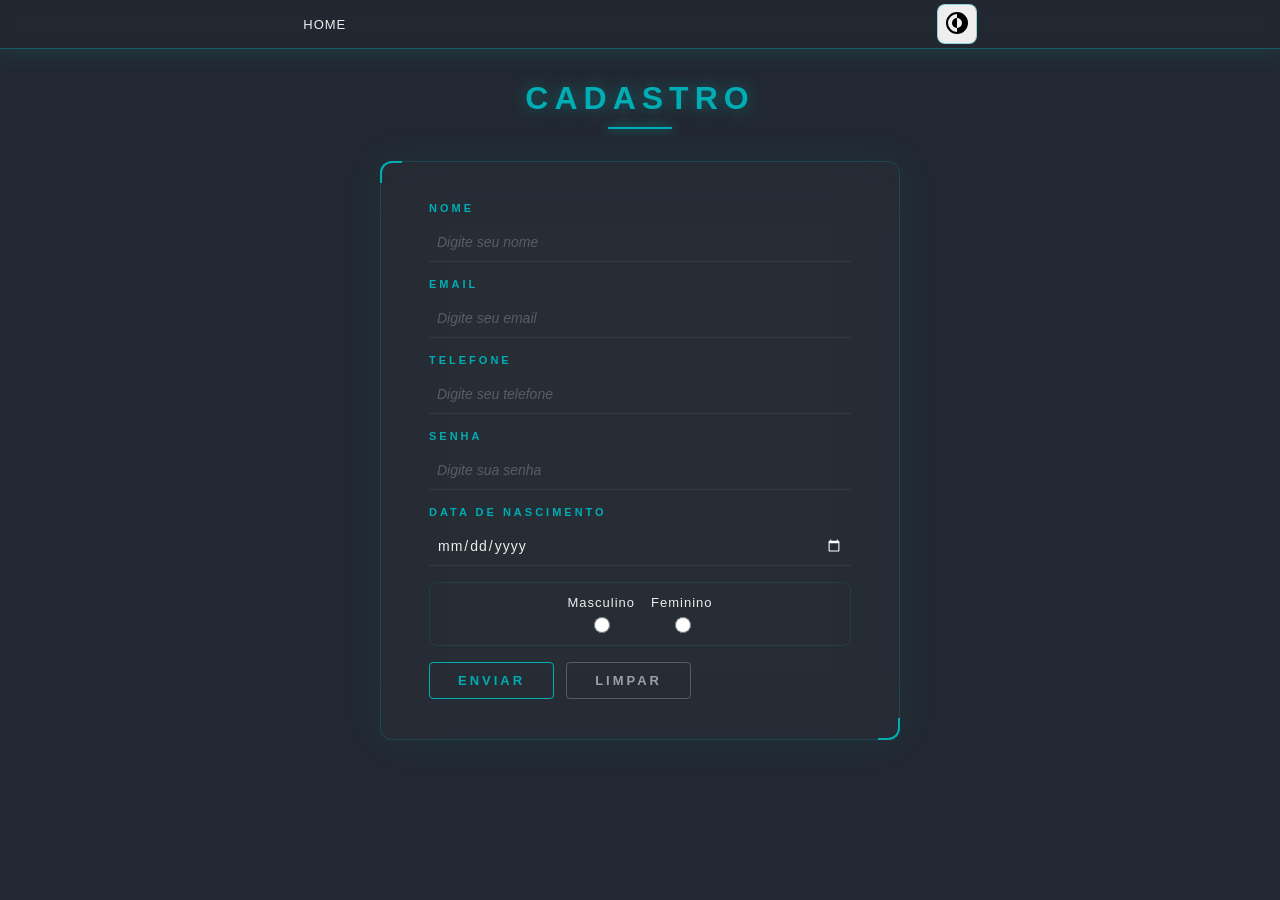
==== contato.html @ e70a3c17 "first commit" ====
<!doctype html>
<html lang="en">
<head>
    <meta charset="UTF-8">
    <meta name="viewport"
          content="width=device-width, user-scalable=no, initial-scale=1.0, maximum-scale=1.0, minimum-scale=1.0">
    <meta http-equiv="X-UA-Compatible" content="ie=edge">
    <link rel="stylesheet" href="style.css">
    <title>Contato</title>
</head>
<body>
<header>
    <nav>
        <a href="index.html">Home</a>
        <button>
            <img src="assets/dark-mode-svgrepo-com.svg" alt="Dark mode">
        </button>
    </nav>
</header>
<main>
    <h1 class="title-cadastro">Cadastro</h1>
    <form action="/registrar" method="post">
        <section>
            <label for="fnome">Nome</label>
            <input type="text" id="fnome" name="nome" placeholder="Digite seu nome">
        </section>
        <section>
            <label for="femail">Email</label>
            <input type="email" id="femail" name="email" placeholder="Digite seu email">
        </section>
        <section>
            <label for="ftelefone">Telefone</label>
            <input type="text" id="ftelefone" name="telefone" placeholder="Digite seu telefone">
        </section>
        <section>
            <label for="fpassword">Senha</label>
            <input type="password" id="fpassword" name="senha" placeholder="Digite sua senha">
        </section>
        <section>
            <label for="fdata">Data de Nascimento</label>
            <input type="date" id="fdata" name="data" placeholder="Digite sua data de nascimento">
        </section>
        <section class="genero">
            <div>
                <label for="fgeneroM">Masculino</label>
                <input type="radio" id="fgeneroM" name="genero" value="M">
            </div>
            <div>
                <label for="fgeneroF">Feminino</label>
                <input type="radio" id="fgeneroF" name="genero" value="F">
            </div>
        </section>
        <section class="action">
            <input id="enviar" type="submit" value="Enviar">
            <input id="limpar" type="reset" value="Limpar">
        </section>
    </form>
</main>
</body>
</html>
---- style.css ----
:root {
    --cor-principal: #EEEEEE;
    --cor-secundaria: #393E46;
    --cor-terciaria: #222831;
    --cor-hover: #00ADB5;
}

body {
    background-color: var(--cor-terciaria);
    color: var(--cor-principal);
    margin: 0;
    text-decoration: none;
    font-family: "Chakra Petch", sans-serif;
    font-style: normal;
}

html {
    scroll-behavior: smooth;
}

header {
    background-color: rgba(34, 40, 49, 0.85);
    backdrop-filter: blur(10px);
    margin: 0;
    padding: 0;
    height: 48px;
    border-bottom: 1px solid rgba(0, 173, 181, 0.4);
    box-shadow: 0 0 24px rgba(0, 173, 181, 0.2);
    position: fixed;
    width: 100%;
    z-index: 1;
    top: 0;

    nav {
        display: flex;
        align-items: center;
        justify-content: space-around;
        height: 100%;
        padding: 0 16px;

        a {
            color: var(--cor-principal);
            text-decoration: none;
            margin-right: 16px;
            letter-spacing: 1px;
            font-size: 13px;
            text-transform: uppercase;
            transition: color 0.2s ease;

            &:hover {
                color: var(--cor-hover);
                text-decoration: none;
            }
        }

        button {
            width: 40px;
            height: 40px;
            border-radius: 8px;
            border: 1px solid rgba(0, 173, 181, 0.4);
            cursor: pointer;
            background: var(--cor-principal);

            img {
                width: 24px;
                height: 24px;
            }
        }
    }
}

main {
    display: flex;
    flex-direction: column;
    align-items: center;
    justify-content: center;

    .container-apresentacao {
        display: flex;
        flex-direction: row;
        align-items: center;
        justify-content: center;
        gap: 64px;
        width: 100%;
        min-height: calc(100vh - 80px);
        padding-top: 48px;
        box-sizing: border-box;

        h1 {
            color: var(--cor-hover);
            margin: 0;
            font-size: 2.4rem;
            letter-spacing: 3px;
            text-transform: uppercase;
            text-shadow: 0 0 20px rgba(0, 173, 181, 0.45);
        }

        h2 {
            color: var(--cor-principal);
            letter-spacing: 1px;
            margin: 8px 0 20px;
        }

        img {
            border-radius: 50%;
            width: 220px;
            height: 220px;
            object-fit: cover;
            border: 2px solid var(--cor-hover);
            box-shadow: 0 0 0 6px rgba(0, 173, 181, 0.1), 0 0 32px rgba(0, 173, 181, 0.25);
        }

        .context-aprensentacao-conteudo {
            display: flex;
            flex-direction: column;
            width: 25%;

            .context-links-contatos {
                display: flex;
                justify-content: space-between;
                gap: 12px;

                a {
                    text-decoration: none;
                    background-color: transparent;
                    color: var(--cor-hover);
                    padding: 8px 20px;
                    border-radius: 4px;
                    border: 1px solid var(--cor-hover);
                    display: flex;
                    align-items: center;
                    gap: 8px;
                    white-space: nowrap;
                    letter-spacing: 1px;
                    font-size: 13px;
                    text-transform: uppercase;
                    transition: background 0.3s ease, box-shadow 0.3s ease, color 0.3s ease;

                    &:hover {
                        background-color: var(--cor-hover);
                        color: var(--cor-terciaria);
                        box-shadow: 0 0 16px rgba(0, 173, 181, 0.4);
                    }

                    img {
                        width: 18px;
                        height: 18px;
                        border-radius: 0;
                        border: none;
                        box-shadow: none;
                    }
                }
            }
        }
    }

    form {
        display: flex;
        flex-direction: column;
        align-items: center;
        justify-content: center;
        gap: 16px;
        width: 100%;
        background-color: rgba(57, 62, 70, 0.25);
        border: 1px solid rgba(0, 173, 181, 0.2);
        border-radius: 12px;
        padding: 40px 48px;
        max-width: 520px;
        margin: 0 auto 40px;
        backdrop-filter: blur(6px);
        box-shadow: 0 0 40px rgba(0, 173, 181, 0.08), inset 0 0 60px rgba(34, 40, 49, 0.4);
        box-sizing: border-box;
        position: relative;

        &::before,
        &::after {
            content: '';
            position: absolute;
            width: 20px;
            height: 20px;
            border-color: var(--cor-hover);
            border-style: solid;
        }

        &::before {
            top: -1px;
            left: -1px;
            border-width: 2px 0 0 2px;
            border-radius: 12px 0 0 0;
        }

        &::after {
            bottom: -1px;
            right: -1px;
            border-width: 0 2px 2px 0;
            border-radius: 0 0 12px 0;
        }

        section {
            display: flex;
            flex-direction: column;
            align-items: center;
            gap: 8px;
            width: 100%;

            label {
                display: flex;
                width: 100%;
                align-items: baseline;
                font-size: 11px;
                color: var(--cor-hover);
                letter-spacing: 3px;
                text-transform: uppercase;
                font-weight: 600;
            }

            input:not([type="radio"]):not([type="submit"]):not([type="reset"]) {
                height: 40px;
                width: 100%;
                padding: 8px;
                border-radius: 0;
                background: transparent;
                border: none;
                border-bottom: 1px solid rgba(57, 62, 70, 0.8);
                box-sizing: border-box;
                font-family: inherit;
                font-size: 14px;
                color: var(--cor-principal);
                letter-spacing: 1px;
                transition: border-color 0.3s ease, box-shadow 0.3s ease;

                &:focus {
                    outline: none;
                    border-bottom-color: var(--cor-hover);
                    box-shadow: 0 2px 0 var(--cor-hover), 0 4px 12px rgba(0, 173, 181, 0.15);
                }

                &::placeholder {
                    color: rgba(238, 238, 238, 0.25);
                    font-style: italic;
                    letter-spacing: 0;
                }
            }

            input[type="date"] {
                color-scheme: dark;
            }

            textarea {
                height: 128px;
                width: 100%;
                padding: 8px;
                border-radius: 4px;
                border: 1px solid var(--cor-secundaria);
                box-sizing: border-box;
                font-family: inherit;
                font-size: 14px;
                resize: vertical;
            }

            #enviar {
                background: transparent;
                border: 1px solid var(--cor-hover);
                color: var(--cor-hover);
                text-transform: uppercase;
                letter-spacing: 3px;
                font-size: 13px;
                font-weight: 600;
                padding: 10px 28px;
                border-radius: 4px;
                cursor: pointer;
                font-family: inherit;
                transition: background 0.3s ease, box-shadow 0.3s ease, color 0.3s ease;

                &:hover {
                    background-color: var(--cor-hover);
                    color: var(--cor-terciaria);
                    box-shadow: 0 0 20px rgba(0, 173, 181, 0.5);
                }
            }

            #limpar {
                background: transparent;
                border: 1px solid rgba(238, 238, 238, 0.25);
                color: rgba(238, 238, 238, 0.6);
                text-transform: uppercase;
                letter-spacing: 3px;
                font-size: 13px;
                font-weight: 600;
                padding: 10px 28px;
                border-radius: 4px;
                cursor: pointer;
                font-family: inherit;
                transition: border-color 0.3s ease, color 0.3s ease;

                &:hover {
                    border-color: var(--cor-principal);
                    color: var(--cor-principal);
                    background: transparent;
                }
            }
        }

        .genero {
            display: flex;
            flex-direction: row;
            justify-content: center;
            align-items: center;
            width: 100%;
            gap: 16px;
            border: 1px solid rgba(0, 173, 181, 0.15);
            border-radius: 8px;
            padding: 12px 16px;
            box-sizing: border-box;

            div {
                display: flex;
                flex-direction: column;
                align-items: center;
                gap: 4px;
            }

            label {
                color: var(--cor-principal);
                font-size: 13px;
                letter-spacing: 1px;
                text-transform: none;
                font-weight: normal;
            }

            input[type="radio"] {
                accent-color: var(--cor-hover);
                width: 16px;
                height: 16px;
                cursor: pointer;
            }
        }

        #fgeneroM {
            width: 16px;
            height: 16px;
            cursor: pointer;
        }

        #fgeneroF {
            width: 16px;
            height: 16px;
            cursor: pointer;
        }

        .action {
            display: flex;
            flex-direction: row;
            gap: 12px;
        }
    }

    .title-cadastro {
        margin: 80px 0 32px;
        text-align: center;
        font-size: 32px;
        color: var(--cor-hover);
        letter-spacing: 6px;
        text-transform: uppercase;
        text-shadow: 0 0 16px rgba(0, 173, 181, 0.5);
        position: relative;

        &::after {
            content: '';
            display: block;
            width: 64px;
            height: 2px;
            background: var(--cor-hover);
            margin: 10px auto 0;
            box-shadow: 0 0 10px var(--cor-hover);
        }
    }
}

footer {
    display: flex;
    justify-content: center;
    align-items: center;
    gap: 16px;
    color: var(--cor-principal);
    text-align: center;
    padding: 16px;
    border-top: 1px solid rgba(0, 173, 181, 0.1);
    letter-spacing: 2px;
    font-size: 20px;

    p {
        margin: 0;
    }

    img {
        width: 32px;
        height: 32px;
        margin-left: 4px;
        vertical-align: middle;
    }
}

#sobre {
    display: flex;
    flex-direction: column;
    align-items: center;
    justify-content: center;
    width: 100%;
    min-height: 100vh;
    box-sizing: border-box;
    padding: 48px 0 32px;

    .content-sobre {
        background-color: var(--cor-secundaria);
        width: 60%;
        height: auto;
        color: var(--cor-principal);
        border-radius: 8px;
        padding: 24px 32px;
        box-sizing: border-box;
        border-top: 3px solid var(--cor-hover);
        box-shadow: 0 0 32px rgba(0, 173, 181, 0.08);

        h2 {
            margin-top: 0;
            color: var(--cor-hover);
            letter-spacing: 2px;
            text-transform: uppercase;
        }

        p {
            line-height: 1.7;
            font-size: 15px;
            color: rgba(238, 238, 238, 0.85);
        }
    }

}

#habilidades {
    display: flex;
    flex-direction: column;
    align-items: center;
    justify-content: center;
    width: 100%;
    padding: 48px 16px;
    box-sizing: border-box;

    .cards-habilidades {
        display: flex;
        flex-direction: row;
        gap: 24px;
        width: 80%;
        margin-bottom: 40px;
    }

    .content-casos-de-uso {
        flex: 1;
        background-color: var(--cor-secundaria);
        color: var(--cor-principal);
        border-radius: 8px;
        padding: 24px;
        min-height: 180px;
        box-sizing: border-box;
        border-top: 4px solid var(--cor-hover);
        transition: transform 0.2s ease, box-shadow 0.2s ease;

        h2 {
            color: var(--cor-hover);
            font-size: 1rem;
            letter-spacing: 1px;
            margin-top: 0;
        }

        p {
            color: rgba(238, 238, 238, 0.8);
            font-size: 14px;
            line-height: 1.7;
        }

        &:hover {
            transform: translateY(-4px);
            box-shadow: 0 8px 28px rgba(0, 173, 181, 0.25);
        }
    }

    .skills {
        display: flex;
        flex-wrap: wrap;
        justify-content: center;
        gap: 16px;

        img {
            width: 64px;
            height: 64px;
            object-fit: contain;
            transition: transform 0.2s ease;

            &:hover {
                transform: scale(1.15);
            }
        }
    }
}

@keyframes skills {
    from { transform: translateX(60vw); }
    to   { transform: translateX(20vw); }
}


@media (max-width: 900px) {

    header {
        height: auto;
        min-height: 48px;
        box-shadow: none;
    }

    header nav {
        flex-wrap: wrap;
        justify-content: center;
        gap: 6px 4px;
        padding: 8px 12px;
        height: auto;
    }

    header nav a {
        font-size: 13px;
        margin-right: 0;
        padding: 4px 6px;
    }

    header nav button {
        width: 36px;
        height: 36px;
    }

    header nav button img {
        width: 20px;
        height: 20px;
    }

    main .container-apresentacao {
        flex-direction: column;
        gap: 24px;
        padding-top: 90px;
        text-align: center;
        min-height: auto;
        padding-bottom: 40px;
    }

    main .container-apresentacao img {
        width: 180px;
        height: 180px;
    }

    main .container-apresentacao h1 {
        font-size: 26px;
    }

    main .container-apresentacao h2 {
        font-size: 18px;
    }

    main .container-apresentacao .context-aprensentacao-conteudo {
        width: 85%;
        align-items: center;
    }

    main .container-apresentacao .context-links-contatos {
        flex-direction: column;
        align-items: center;
        gap: 12px;
    }

    main .container-apresentacao .context-links-contatos a {
        width: 100%;
        justify-content: center;
        box-sizing: border-box;
    }

    #sobre {
        min-height: auto;
        padding: 80px 16px 40px;
    }

    #sobre .content-sobre {
        width: 100%;
        padding: 20px;
    }

    #sobre .content-sobre p {
        font-size: 14px;
    }

    #habilidades .cards-habilidades {
        width: 100%;
        flex-wrap: wrap;
    }

    #habilidades .content-casos-de-uso {
        flex: 1 1 calc(50% - 12px);
        min-height: 160px;
    }

    #habilidades .skills img {
        width: 52px;
        height: 52px;
    }

    main form {
        padding: 40px 24px;
        max-width: 90%;
    }

    main form section {
        width: 100%;
    }

    main form .genero {
        width: 100%;
    }

    main form .action {
        width: 100%;
        justify-content: center;
    }

    .title-cadastro {
        font-size: 24px;
    }

    footer {
        text-align: center;
    }
}

@media (max-width: 600px) {

    header nav {
        justify-content: flex-start;
        overflow-x: auto;
        flex-wrap: nowrap;
        padding: 8px;
        gap: 0;
        scrollbar-width: none;
    }

    header nav::-webkit-scrollbar {
        display: none;
    }

    header nav a {
        font-size: 12px;
        padding: 4px 8px;
        white-space: nowrap;
        flex-shrink: 0;
        margin-right: 0;
    }

    header nav button {
        flex-shrink: 0;
        margin-left: auto;
    }

    main .container-apresentacao {
        padding-top: 80px;
        gap: 16px;
    }

    main .container-apresentacao img {
        width: 130px;
        height: 130px;
    }

    main .container-apresentacao h1 {
        font-size: 20px;
    }

    main .container-apresentacao h2 {
        font-size: 15px;
    }

    main .container-apresentacao .context-aprensentacao-conteudo {
        width: 92%;
    }

    main .container-apresentacao .context-links-contatos a {
        font-size: 13px;
        padding: 8px 12px;
    }

    #sobre {
        padding: 70px 12px 32px;
    }

    #sobre .content-sobre {
        padding: 16px;
    }

    #sobre .content-sobre h2 {
        font-size: 18px;
    }

    #sobre .content-sobre p {
        font-size: 13px;
        line-height: 1.6;
    }

    #habilidades .cards-habilidades {
        flex-direction: column;
    }

    #habilidades .content-casos-de-uso {
        flex: 1 1 100%;
        min-height: 140px;
    }

    #habilidades .skills {
        gap: 12px;
    }

    #habilidades .skills img {
        width: 44px;
        height: 44px;
    }

    main form {
        padding: 32px 16px;
        max-width: 95%;
    }

    main form section {
        width: 100%;
    }

    main form section label {
        font-size: 10px;
        letter-spacing: 2px;
    }

    main form section input:not([type="radio"]):not([type="submit"]):not([type="reset"]) {
        font-size: 13px;
    }

    main form section textarea {
        font-size: 13px;
    }

    main form section #enviar,
    main form section #limpar {
        width: 100%;
        padding: 10px;
        font-size: 14px;
        text-align: center;
    }

    main form .action {
        flex-direction: column;
        width: 100%;
        gap: 8px;
    }

    main form .genero {
        width: 100%;
        flex-direction: row;
        justify-content: center;
        gap: 24px;
    }

    main form .genero div {
        flex-direction: row;
        align-items: center;
        gap: 6px;
    }

    main form .genero #fgeneroM,
    main form .genero #fgeneroF {
        width: 16px;
        height: 16px;
    }

    .title-cadastro {
        font-size: 20px;
        margin-top: 70px;
        letter-spacing: 4px;
    }

    footer {
        text-align: center;
        padding: 12px;
    }

    footer p {
        font-size: 13px;
    }
}
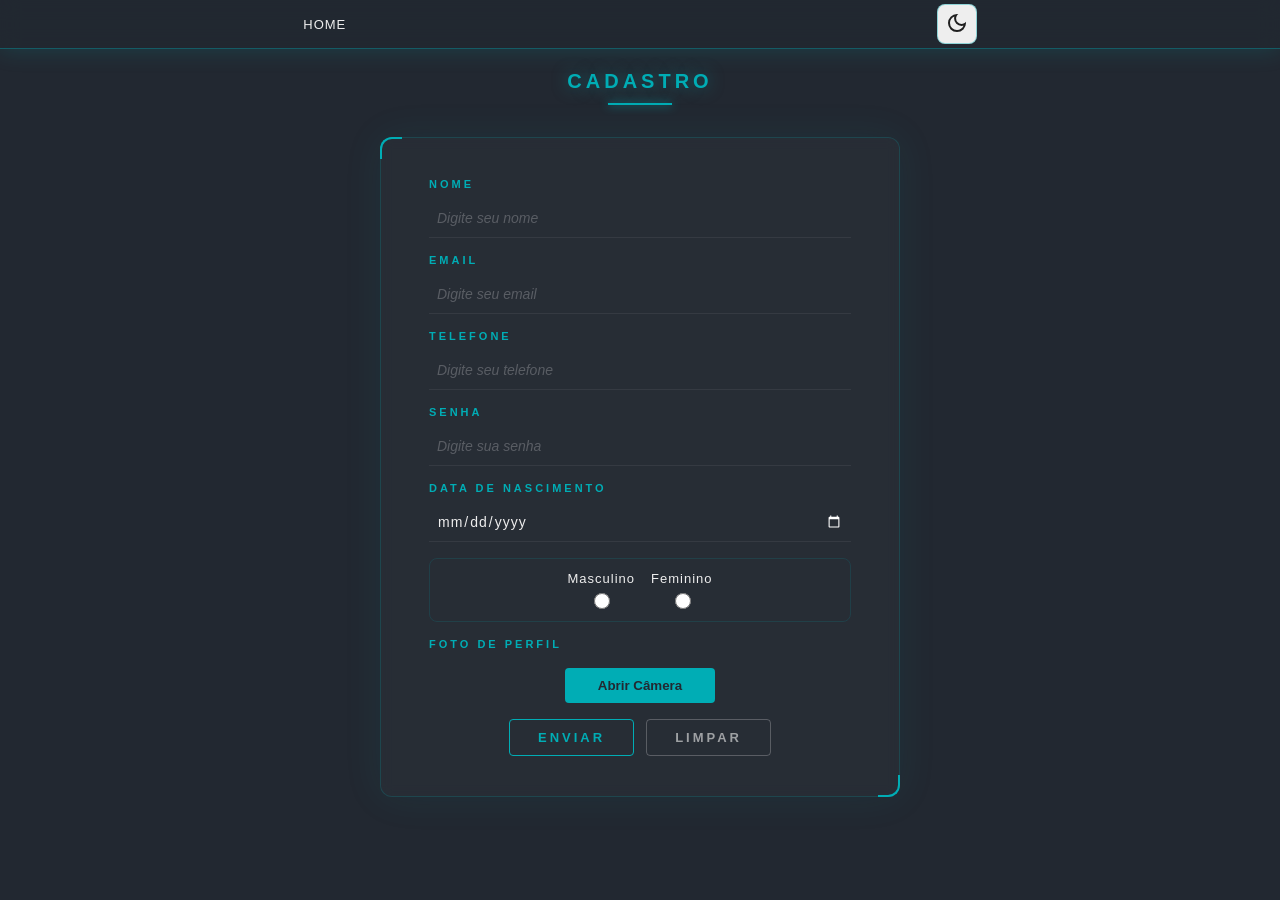
==== commit 10430f06: "Add form validation, camera functionality, and dark mode toggle" ====
--- a/contato.html
+++ b/contato.html
@@ -6,39 +6,40 @@
           content="width=device-width, user-scalable=no, initial-scale=1.0, maximum-scale=1.0, minimum-scale=1.0">
     <meta http-equiv="X-UA-Compatible" content="ie=edge">
     <link rel="stylesheet" href="style.css">
+    <script src="script.js" defer></script>
     <title>Contato</title>
 </head>
-<body>
+<body data-contexto="dark">
 <header>
     <nav>
         <a href="index.html">Home</a>
-        <button>
-            <img src="assets/dark-mode-svgrepo-com.svg" alt="Dark mode">
+        <button class="button-dark-mode">
+            <img src="assets/dark_mode.svg" alt="Dark mode">
         </button>
     </nav>
 </header>
 <main>
     <h1 class="title-cadastro">Cadastro</h1>
-    <form action="/registrar" method="post">
+    <form>
         <section>
             <label for="fnome">Nome</label>
-            <input type="text" id="fnome" name="nome" placeholder="Digite seu nome">
+            <input type="text" id="fnome" name="nome" placeholder="Digite seu nome" required>
         </section>
         <section>
             <label for="femail">Email</label>
-            <input type="email" id="femail" name="email" placeholder="Digite seu email">
+            <input type="email" id="femail" name="email" placeholder="Digite seu email" required>
         </section>
         <section>
             <label for="ftelefone">Telefone</label>
-            <input type="text" id="ftelefone" name="telefone" placeholder="Digite seu telefone">
+            <input type="tel" id="ftelefone" name="telefone" placeholder="Digite seu telefone" required>
         </section>
         <section>
             <label for="fpassword">Senha</label>
-            <input type="password" id="fpassword" name="senha" placeholder="Digite sua senha">
+            <input type="password" id="fpassword" name="senha" placeholder="Digite sua senha" required>
         </section>
         <section>
             <label for="fdata">Data de Nascimento</label>
-            <input type="date" id="fdata" name="data" placeholder="Digite sua data de nascimento">
+            <input type="date" id="fdata" name="data" placeholder="Digite sua data de nascimento" required>
         </section>
         <section class="genero">
             <div>
@@ -50,6 +51,27 @@
                 <input type="radio" id="fgeneroF" name="genero" value="F">
             </div>
         </section>
+        <section class="foto-section">
+            <label>Foto de Perfil</label>
+            <div id="camera-container" class="camera-container">
+                <video id="video" autoplay></video>
+                <canvas id="canvas"></canvas>
+            </div>
+            <div id="foto-preview" class="foto-preview">
+                <img id="foto-capturada" alt="Foto capturada">
+            </div>
+            <div class="foto-buttons">
+                <button type="button" id="btn-abrir-camera" class="btn-camera">
+                    Abrir Câmera
+                </button>
+                <button type="button" id="btn-capturar" class="btn-camera" style="display: none;">
+                    Tirar Foto
+                </button>
+                <button type="button" id="btn-nova-foto" class="btn-camera btn-secondary" style="display: none;">
+                    Nova Foto
+                </button>
+            </div>
+        </section>
         <section class="action">
             <input id="enviar" type="submit" value="Enviar">
             <input id="limpar" type="reset" value="Limpar">
--- a/style.css
+++ b/style.css
@@ -5,9 +5,45 @@
     --cor-hover: #00ADB5;
 }
 
+[data-contexto="light"]{
+    --bg-html: var(--cor-principal);
+    --color-body: var(--cor-secundaria);
+    --bg-header: rgba(238, 238, 238, 0.95);
+    --color-nav-link: var(--cor-terciaria);
+    --bg-button: var(--cor-terciaria);
+    --bg-card: #FFFFFF;
+    --color-card-text: var(--cor-secundaria);
+    --bg-form: rgba(238, 238, 238, 0.5);
+    --border-input: rgba(57, 62, 70, 0.3);
+    --color-input: var(--cor-secundaria);
+    --placeholder-color: rgba(57, 62, 70, 0.4);
+    --bg-button-reset: rgba(57, 62, 70, 0.1);
+    --color-button-reset: var(--cor-secundaria);
+    --border-button-reset: rgba(57, 62, 70, 0.3);
+    --shadow-card: rgba(0, 0, 0, 0.08);
+}
+
+[data-contexto="dark"] {
+    --bg-html: var(--cor-terciaria);
+    --color-body: var(--cor-principal);
+    --bg-header: rgba(34, 40, 49, 0.85);
+    --color-nav-link: var(--cor-principal);
+    --bg-button: var(--cor-principal);
+    --bg-card: var(--cor-secundaria);
+    --color-card-text: var(--cor-principal);
+    --bg-form: rgba(57, 62, 70, 0.25);
+    --border-input: rgba(57, 62, 70, 0.8);
+    --color-input: var(--cor-principal);
+    --placeholder-color: rgba(238, 238, 238, 0.25);
+    --bg-button-reset: transparent;
+    --color-button-reset: rgba(238, 238, 238, 0.6);
+    --border-button-reset: rgba(238, 238, 238, 0.25);
+    --shadow-card: rgba(0, 173, 181, 0.08);
+}
+
 body {
-    background-color: var(--cor-terciaria);
-    color: var(--cor-principal);
+    background-color: var(--bg-html);
+    color: var(--color-body);
     margin: 0;
     text-decoration: none;
     font-family: "Chakra Petch", sans-serif;
@@ -16,16 +52,21 @@
 
 html {
     scroll-behavior: smooth;
+
+    a {
+        cursor: pointer;
+    }
 }
 
 header {
-    background-color: rgba(34, 40, 49, 0.85);
+    background-color: var(--bg-header);
     backdrop-filter: blur(10px);
     margin: 0;
     padding: 0;
-    height: 48px;
+    height: auto;
+    min-height: 48px;
     border-bottom: 1px solid rgba(0, 173, 181, 0.4);
-    box-shadow: 0 0 24px rgba(0, 173, 181, 0.2);
+    box-shadow: none;
     position: fixed;
     width: 100%;
     z-index: 1;
@@ -34,18 +75,29 @@
     nav {
         display: flex;
         align-items: center;
-        justify-content: space-around;
-        height: 100%;
-        padding: 0 16px;
+        justify-content: flex-start;
+        overflow-x: auto;
+        flex-wrap: nowrap;
+        height: auto;
+        padding: 8px;
+        gap: 0;
+        scrollbar-width: none;
+
+        &::-webkit-scrollbar {
+            display: none;
+        }
 
         a {
-            color: var(--cor-principal);
+            color: var(--color-nav-link);
             text-decoration: none;
-            margin-right: 16px;
+            margin-right: 0;
             letter-spacing: 1px;
-            font-size: 13px;
+            font-size: 12px;
             text-transform: uppercase;
             transition: color 0.2s ease;
+            padding: 4px 8px;
+            white-space: nowrap;
+            flex-shrink: 0;
 
             &:hover {
                 color: var(--cor-hover);
@@ -54,16 +106,18 @@
         }
 
         button {
-            width: 40px;
-            height: 40px;
+            width: 36px;
+            height: 36px;
             border-radius: 8px;
             border: 1px solid rgba(0, 173, 181, 0.4);
             cursor: pointer;
-            background: var(--cor-principal);
+            background: var(--bg-button);
+            flex-shrink: 0;
+            margin-left: auto;
 
             img {
-                width: 24px;
-                height: 24px;
+                width: 20px;
+                height: 20px;
             }
         }
     }
@@ -77,34 +131,37 @@
 
     .container-apresentacao {
         display: flex;
-        flex-direction: row;
+        flex-direction: column;
         align-items: center;
         justify-content: center;
-        gap: 64px;
+        gap: 16px;
         width: 100%;
-        min-height: calc(100vh - 80px);
-        padding-top: 48px;
+        min-height: auto;
+        padding-top: 80px;
+        padding-bottom: 40px;
         box-sizing: border-box;
+        text-align: center;
 
         h1 {
             color: var(--cor-hover);
             margin: 0;
-            font-size: 2.4rem;
+            font-size: 20px;
             letter-spacing: 3px;
             text-transform: uppercase;
             text-shadow: 0 0 20px rgba(0, 173, 181, 0.45);
         }
 
         h2 {
-            color: var(--cor-principal);
+            color: var(--color-body);
             letter-spacing: 1px;
             margin: 8px 0 20px;
+            font-size: 15px;
         }
 
         img {
             border-radius: 50%;
-            width: 220px;
-            height: 220px;
+            width: 130px;
+            height: 130px;
             object-fit: cover;
             border: 2px solid var(--cor-hover);
             box-shadow: 0 0 0 6px rgba(0, 173, 181, 0.1), 0 0 32px rgba(0, 173, 181, 0.25);
@@ -113,18 +170,21 @@
         .context-aprensentacao-conteudo {
             display: flex;
             flex-direction: column;
-            width: 25%;
+            width: 92%;
+            align-items: center;
 
             .context-links-contatos {
                 display: flex;
-                justify-content: space-between;
+                justify-content: center;
                 gap: 12px;
+                flex-direction: column;
+                align-items: center;
 
                 a {
                     text-decoration: none;
                     background-color: transparent;
                     color: var(--cor-hover);
-                    padding: 8px 20px;
+                    padding: 8px 12px;
                     border-radius: 4px;
                     border: 1px solid var(--cor-hover);
                     display: flex;
@@ -135,6 +195,9 @@
                     font-size: 13px;
                     text-transform: uppercase;
                     transition: background 0.3s ease, box-shadow 0.3s ease, color 0.3s ease;
+                    width: 100%;
+                    justify-content: center;
+                    box-sizing: border-box;
 
                     &:hover {
                         background-color: var(--cor-hover);
@@ -161,14 +224,14 @@
         justify-content: center;
         gap: 16px;
         width: 100%;
-        background-color: rgba(57, 62, 70, 0.25);
+        background-color: var(--bg-form);
         border: 1px solid rgba(0, 173, 181, 0.2);
         border-radius: 12px;
-        padding: 40px 48px;
-        max-width: 520px;
+        padding: 32px 16px;
+        max-width: 95%;
         margin: 0 auto 40px;
         backdrop-filter: blur(6px);
-        box-shadow: 0 0 40px rgba(0, 173, 181, 0.08), inset 0 0 60px rgba(34, 40, 49, 0.4);
+        box-shadow: 0 0 40px rgba(0, 173, 181, 0.08);
         box-sizing: border-box;
         position: relative;
 
@@ -207,9 +270,9 @@
                 display: flex;
                 width: 100%;
                 align-items: baseline;
-                font-size: 11px;
+                font-size: 10px;
                 color: var(--cor-hover);
-                letter-spacing: 3px;
+                letter-spacing: 2px;
                 text-transform: uppercase;
                 font-weight: 600;
             }
@@ -221,11 +284,11 @@
                 border-radius: 0;
                 background: transparent;
                 border: none;
-                border-bottom: 1px solid rgba(57, 62, 70, 0.8);
+                border-bottom: 1px solid var(--border-input);
                 box-sizing: border-box;
                 font-family: inherit;
-                font-size: 14px;
-                color: var(--cor-principal);
+                font-size: 13px;
+                color: var(--color-input);
                 letter-spacing: 1px;
                 transition: border-color 0.3s ease, box-shadow 0.3s ease;
 
@@ -236,7 +299,7 @@
                 }
 
                 &::placeholder {
-                    color: rgba(238, 238, 238, 0.25);
+                    color: var(--placeholder-color);
                     font-style: italic;
                     letter-spacing: 0;
                 }
@@ -251,11 +314,24 @@
                 width: 100%;
                 padding: 8px;
                 border-radius: 4px;
-                border: 1px solid var(--cor-secundaria);
+                border: 1px solid var(--border-input);
+                background: transparent;
+                color: var(--color-input);
                 box-sizing: border-box;
                 font-family: inherit;
-                font-size: 14px;
+                font-size: 13px;
                 resize: vertical;
+
+                &::placeholder {
+                    color: var(--placeholder-color);
+                    font-style: italic;
+                }
+
+                &:focus {
+                    outline: none;
+                    border-color: var(--cor-hover);
+                    box-shadow: 0 0 0 1px var(--cor-hover);
+                }
             }
 
             #enviar {
@@ -264,13 +340,15 @@
                 color: var(--cor-hover);
                 text-transform: uppercase;
                 letter-spacing: 3px;
-                font-size: 13px;
+                font-size: 14px;
                 font-weight: 600;
-                padding: 10px 28px;
+                padding: 10px;
                 border-radius: 4px;
                 cursor: pointer;
                 font-family: inherit;
                 transition: background 0.3s ease, box-shadow 0.3s ease, color 0.3s ease;
+                width: 100%;
+                text-align: center;
 
                 &:hover {
                     background-color: var(--cor-hover);
@@ -280,22 +358,24 @@
             }
 
             #limpar {
-                background: transparent;
-                border: 1px solid rgba(238, 238, 238, 0.25);
-                color: rgba(238, 238, 238, 0.6);
+                background: var(--bg-button-reset);
+                border: 1px solid var(--border-button-reset);
+                color: var(--color-button-reset);
                 text-transform: uppercase;
                 letter-spacing: 3px;
-                font-size: 13px;
+                font-size: 14px;
                 font-weight: 600;
-                padding: 10px 28px;
+                padding: 10px;
                 border-radius: 4px;
                 cursor: pointer;
                 font-family: inherit;
-                transition: border-color 0.3s ease, color 0.3s ease;
+                transition: border-color 0.3s ease, color 0.3s ease, background 0.3s ease;
+                width: 100%;
+                text-align: center;
 
                 &:hover {
-                    border-color: var(--cor-principal);
-                    color: var(--cor-principal);
+                    border-color: var(--color-body);
+                    color: var(--color-body);
                     background: transparent;
                 }
             }
@@ -307,7 +387,7 @@
             justify-content: center;
             align-items: center;
             width: 100%;
-            gap: 16px;
+            gap: 24px;
             border: 1px solid rgba(0, 173, 181, 0.15);
             border-radius: 8px;
             padding: 12px 16px;
@@ -315,13 +395,13 @@
 
             div {
                 display: flex;
-                flex-direction: column;
+                flex-direction: row;
                 align-items: center;
-                gap: 4px;
+                gap: 6px;
             }
 
             label {
-                color: var(--cor-principal);
+                color: var(--color-body);
                 font-size: 13px;
                 letter-spacing: 1px;
                 text-transform: none;
@@ -350,17 +430,18 @@
 
         .action {
             display: flex;
-            flex-direction: row;
-            gap: 12px;
+            flex-direction: column;
+            gap: 8px;
+            width: 100%;
         }
     }
 
     .title-cadastro {
-        margin: 80px 0 32px;
+        margin: 70px 0 32px;
         text-align: center;
-        font-size: 32px;
+        font-size: 20px;
         color: var(--cor-hover);
-        letter-spacing: 6px;
+        letter-spacing: 4px;
         text-transform: uppercase;
         text-shadow: 0 0 16px rgba(0, 173, 181, 0.5);
         position: relative;
@@ -382,12 +463,12 @@
     justify-content: center;
     align-items: center;
     gap: 16px;
-    color: var(--cor-principal);
+    color: var(--color-body);
     text-align: center;
-    padding: 16px;
+    padding: 12px;
     border-top: 1px solid rgba(0, 173, 181, 0.1);
     letter-spacing: 2px;
-    font-size: 20px;
+    font-size: 13px;
 
     p {
         margin: 0;
@@ -398,6 +479,10 @@
         height: 32px;
         margin-left: 4px;
         vertical-align: middle;
+    }
+
+    img:hover{
+        cursor: pointer;
     }
 }
 
@@ -407,32 +492,34 @@
     align-items: center;
     justify-content: center;
     width: 100%;
-    min-height: 100vh;
+    min-height: auto;
     box-sizing: border-box;
-    padding: 48px 0 32px;
+    padding: 70px 12px 32px;
 
     .content-sobre {
-        background-color: var(--cor-secundaria);
-        width: 60%;
+        background-color: var(--bg-card);
+        width: 100%;
         height: auto;
-        color: var(--cor-principal);
+        color: var(--color-card-text);
         border-radius: 8px;
-        padding: 24px 32px;
+        padding: 16px;
         box-sizing: border-box;
         border-top: 3px solid var(--cor-hover);
-        box-shadow: 0 0 32px rgba(0, 173, 181, 0.08);
+        box-shadow: 0 0 32px var(--shadow-card);
 
         h2 {
             margin-top: 0;
             color: var(--cor-hover);
             letter-spacing: 2px;
             text-transform: uppercase;
+            font-size: 18px;
         }
 
         p {
-            line-height: 1.7;
-            font-size: 15px;
-            color: rgba(238, 238, 238, 0.85);
+            line-height: 1.6;
+            font-size: 13px;
+            color: var(--color-card-text);
+            opacity: 0.85;
         }
     }
 
@@ -449,19 +536,19 @@
 
     .cards-habilidades {
         display: flex;
-        flex-direction: row;
+        flex-direction: column;
         gap: 24px;
-        width: 80%;
+        width: 100%;
         margin-bottom: 40px;
     }
 
     .content-casos-de-uso {
-        flex: 1;
-        background-color: var(--cor-secundaria);
-        color: var(--cor-principal);
+        flex: 1 1 100%;
+        background-color: var(--bg-card);
+        color: var(--color-card-text);
         border-radius: 8px;
         padding: 24px;
-        min-height: 180px;
+        min-height: 140px;
         box-sizing: border-box;
         border-top: 4px solid var(--cor-hover);
         transition: transform 0.2s ease, box-shadow 0.2s ease;
@@ -474,7 +561,8 @@
         }
 
         p {
-            color: rgba(238, 238, 238, 0.8);
+            color: var(--color-card-text);
+            opacity: 0.8;
             font-size: 14px;
             line-height: 1.7;
         }
@@ -489,11 +577,11 @@
         display: flex;
         flex-wrap: wrap;
         justify-content: center;
-        gap: 16px;
+        gap: 12px;
 
         img {
-            width: 64px;
-            height: 64px;
+            width: 44px;
+            height: 44px;
             object-fit: contain;
             transition: transform 0.2s ease;
 
@@ -509,46 +597,204 @@
     to   { transform: translateX(20vw); }
 }
 
-
-@media (max-width: 900px) {
-
-    header {
-        height: auto;
-        min-height: 48px;
-        box-shadow: none;
-    }
+.camera-container {
+    display: none;
+}
+
+.camera-container video {
+    width: 100%;
+    max-width: 400px;
+    border-radius: 8px;
+}
+
+.camera-container canvas {
+    display: none;
+}
+
+.foto-preview {
+    display: none;
+    margin-top: 10px;
+}
+
+.foto-preview img {
+    width: 100%;
+    max-width: 400px;
+    border-radius: 8px;
+    border: 2px solid var(--cor-hover);
+}
+
+.foto-buttons {
+    display: flex;
+    gap: 10px;
+    margin-top: 10px;
+    flex-wrap: wrap;
+}
+
+.btn-camera {
+    flex: 1;
+    min-width: 150px;
+    padding: 10px;
+    background: var(--cor-hover);
+    color: var(--cor-terciaria);
+    border: none;
+    border-radius: 4px;
+    cursor: pointer;
+    font-family: inherit;
+    font-weight: bold;
+    transition: all 0.3s ease;
+}
+
+.btn-camera:hover {
+    transform: scale(1.02);
+    box-shadow: 0 4px 12px rgba(0, 173, 181, 0.4);
+}
+
+.btn-camera.btn-secondary {
+    background: transparent;
+    color: var(--cor-hover);
+    border: 1px solid var(--cor-hover);
+}
+
+.btn-camera.btn-secondary:hover {
+    background: rgba(0, 173, 181, 0.1);
+}
+
+.modal-overlay {
+    position: fixed;
+    top: 0;
+    left: 0;
+    width: 100%;
+    height: 100%;
+    background: var(--bg-html);
+    backdrop-filter: blur(5px);
+    z-index: 9999;
+    display: flex;
+    justify-content: center;
+    align-items: center;
+    animation: fadeIn 0.3s ease;
+}
+
+[data-contexto="dark"] .modal-overlay {
+    background: rgba(0, 0, 0, 0.9);
+}
+
+[data-contexto="light"] .modal-overlay {
+    background: rgba(238, 238, 238, 0.95);
+}
+
+.modal-content {
+    background: var(--bg-card);
+    padding: 40px;
+    border-radius: 12px;
+    max-width: 500px;
+    width: 90%;
+    border: 2px solid var(--cor-hover);
+    box-shadow: 0 0 50px rgba(0, 173, 181, 0.5);
+    animation: slideDown 0.4s ease;
+    position: relative;
+}
+
+.modal-body {
+    text-align: center;
+}
+
+.modal-icon {
+    font-size: 64px;
+    margin-bottom: 20px;
+    animation: bounce 1s infinite;
+    color: var(--cor-hover);
+}
+
+.modal-title {
+    color: var(--cor-hover);
+    margin: 0 0 20px 0;
+    font-size: 28px;
+    text-transform: uppercase;
+    letter-spacing: 3px;
+}
+
+.modal-foto {
+    margin: 20px 0;
+}
+
+.modal-foto img {
+    width: 150px;
+    height: 150px;
+    border-radius: 50%;
+    border: 3px solid var(--cor-hover);
+    object-fit: cover;
+    box-shadow: 0 0 20px rgba(0, 173, 181, 0.5);
+}
+
+.modal-info {
+    background: var(--bg-html);
+    padding: 20px;
+    border-radius: 8px;
+    margin: 20px 0;
+    text-align: left;
+    border: 1px solid rgba(0, 173, 181, 0.2);
+}
+
+.modal-info p {
+    margin: 10px 0;
+    color: var(--color-body);
+    font-size: 14px;
+}
+
+.modal-info strong {
+    color: var(--cor-hover);
+}
+
+.modal-button {
+    background: var(--cor-hover);
+    color: var(--bg-html);
+    border: none;
+    padding: 12px 40px;
+    border-radius: 6px;
+    cursor: pointer;
+    font-size: 16px;
+    font-weight: bold;
+    text-transform: uppercase;
+    letter-spacing: 2px;
+    transition: transform 0.2s ease, box-shadow 0.2s ease;
+    font-family: inherit;
+}
+
+.modal-button:hover {
+    transform: scale(1.05);
+    box-shadow: 0 0 20px rgba(0, 173, 181, 0.6);
+}
+
+.notification-toast {
+    position: fixed;
+    top: 70px;
+    right: 20px;
+    background: var(--cor-hover);
+    color: var(--cor-terciaria);
+    padding: 10px 20px;
+    border-radius: 5px;
+    font-size: 12px;
+    z-index: 1000;
+    animation: fadeOut 2s forwards;
+}
+
+@media (min-width: 601px) {
 
     header nav {
+        justify-content: center;
         flex-wrap: wrap;
-        justify-content: center;
+        padding: 8px 12px;
         gap: 6px 4px;
-        padding: 8px 12px;
-        height: auto;
     }
 
     header nav a {
         font-size: 13px;
-        margin-right: 0;
         padding: 4px 6px;
     }
 
-    header nav button {
-        width: 36px;
-        height: 36px;
-    }
-
-    header nav button img {
-        width: 20px;
-        height: 20px;
-    }
-
     main .container-apresentacao {
-        flex-direction: column;
+        padding-top: 90px;
         gap: 24px;
-        padding-top: 90px;
-        text-align: center;
-        min-height: auto;
-        padding-bottom: 40px;
     }
 
     main .container-apresentacao img {
@@ -566,28 +812,13 @@
 
     main .container-apresentacao .context-aprensentacao-conteudo {
         width: 85%;
-        align-items: center;
-    }
-
-    main .container-apresentacao .context-links-contatos {
-        flex-direction: column;
-        align-items: center;
-        gap: 12px;
-    }
-
-    main .container-apresentacao .context-links-contatos a {
-        width: 100%;
-        justify-content: center;
-        box-sizing: border-box;
     }
 
     #sobre {
-        min-height: auto;
         padding: 80px 16px 40px;
     }
 
     #sobre .content-sobre {
-        width: 100%;
         padding: 20px;
     }
 
@@ -596,7 +827,6 @@
     }
 
     #habilidades .cards-habilidades {
-        width: 100%;
         flex-wrap: wrap;
     }
 
@@ -615,185 +845,167 @@
         max-width: 90%;
     }
 
-    main form section {
-        width: 100%;
+    main form section label {
+        font-size: 11px;
+        letter-spacing: 3px;
+    }
+
+    main form section input:not([type="radio"]):not([type="submit"]):not([type="reset"]) {
+        font-size: 14px;
+    }
+
+    main form section textarea {
+        font-size: 14px;
+    }
+
+    main form section #enviar,
+    main form section #limpar {
+        padding: 10px 28px;
+        font-size: 13px;
+        width: auto;
+    }
+
+    main form .action {
+        flex-direction: row;
+        width: auto;
+        gap: 12px;
     }
 
     main form .genero {
-        width: 100%;
-    }
-
-    main form .action {
-        width: 100%;
-        justify-content: center;
+        gap: 16px;
+    }
+
+    main form .genero div {
+        flex-direction: column;
+        gap: 4px;
     }
 
     .title-cadastro {
         font-size: 24px;
     }
+}
+
+@media (min-width: 901px) {
+
+    header {
+        height: 48px;
+        box-shadow: 0 0 24px rgba(0, 173, 181, 0.2);
+    }
+
+    header nav {
+        justify-content: space-around;
+        flex-wrap: nowrap;
+        padding: 0 16px;
+        height: 100%;
+        gap: 0;
+        overflow-x: visible;
+    }
+
+    header nav a {
+        font-size: 13px;
+        margin-right: 16px;
+        padding: 0;
+    }
+
+    header nav button {
+        width: 40px;
+        height: 40px;
+        margin-left: 0;
+    }
+
+    header nav button img {
+        width: 24px;
+        height: 24px;
+    }
+
+    main .container-apresentacao {
+        flex-direction: row;
+        gap: 64px;
+        padding-top: 48px;
+        min-height: calc(100vh - 80px);
+        text-align: left;
+    }
+
+    main .container-apresentacao img {
+        width: 220px;
+        height: 220px;
+    }
+
+    main .container-apresentacao h1 {
+        font-size: 2.4rem;
+    }
+
+    main .container-apresentacao h2 {
+        font-size: 1.5rem;
+    }
+
+    main .container-apresentacao .context-aprensentacao-conteudo {
+        width: 25%;
+        align-items: flex-start;
+    }
+
+    main .container-apresentacao .context-links-contatos {
+        flex-direction: row !important;
+        justify-content: space-between;
+    }
+
+    main .container-apresentacao .context-links-contatos a {
+        width: auto;
+        padding: 8px 20px;
+    }
+
+    #sobre {
+        min-height: 100vh;
+        padding: 48px 0 32px;
+    }
+
+    #sobre .content-sobre {
+        width: 60%;
+        padding: 24px 32px;
+    }
+
+    #sobre .content-sobre h2 {
+        font-size: 1.5rem;
+    }
+
+    #sobre .content-sobre p {
+        font-size: 15px;
+        line-height: 1.7;
+    }
+
+    #habilidades .cards-habilidades {
+        flex-direction: row;
+        width: 80%;
+        flex-wrap: nowrap;
+    }
+
+    #habilidades .content-casos-de-uso {
+        flex: 1;
+        min-height: 180px;
+    }
+
+    #habilidades .skills {
+        gap: 16px;
+    }
+
+    #habilidades .skills img {
+        width: 64px;
+        height: 64px;
+    }
+
+    main form {
+        padding: 40px 48px;
+        max-width: 520px;
+    }
+
+    .title-cadastro {
+        font-size: 32px;
+        margin: 80px 0 32px;
+        letter-spacing: 6px;
+    }
 
     footer {
-        text-align: center;
-    }
-}
-
-@media (max-width: 600px) {
-
-    header nav {
-        justify-content: flex-start;
-        overflow-x: auto;
-        flex-wrap: nowrap;
-        padding: 8px;
-        gap: 0;
-        scrollbar-width: none;
-    }
-
-    header nav::-webkit-scrollbar {
-        display: none;
-    }
-
-    header nav a {
-        font-size: 12px;
-        padding: 4px 8px;
-        white-space: nowrap;
-        flex-shrink: 0;
-        margin-right: 0;
-    }
-
-    header nav button {
-        flex-shrink: 0;
-        margin-left: auto;
-    }
-
-    main .container-apresentacao {
-        padding-top: 80px;
-        gap: 16px;
-    }
-
-    main .container-apresentacao img {
-        width: 130px;
-        height: 130px;
-    }
-
-    main .container-apresentacao h1 {
         font-size: 20px;
-    }
-
-    main .container-apresentacao h2 {
-        font-size: 15px;
-    }
-
-    main .container-apresentacao .context-aprensentacao-conteudo {
-        width: 92%;
-    }
-
-    main .container-apresentacao .context-links-contatos a {
-        font-size: 13px;
-        padding: 8px 12px;
-    }
-
-    #sobre {
-        padding: 70px 12px 32px;
-    }
-
-    #sobre .content-sobre {
         padding: 16px;
     }
-
-    #sobre .content-sobre h2 {
-        font-size: 18px;
-    }
-
-    #sobre .content-sobre p {
-        font-size: 13px;
-        line-height: 1.6;
-    }
-
-    #habilidades .cards-habilidades {
-        flex-direction: column;
-    }
-
-    #habilidades .content-casos-de-uso {
-        flex: 1 1 100%;
-        min-height: 140px;
-    }
-
-    #habilidades .skills {
-        gap: 12px;
-    }
-
-    #habilidades .skills img {
-        width: 44px;
-        height: 44px;
-    }
-
-    main form {
-        padding: 32px 16px;
-        max-width: 95%;
-    }
-
-    main form section {
-        width: 100%;
-    }
-
-    main form section label {
-        font-size: 10px;
-        letter-spacing: 2px;
-    }
-
-    main form section input:not([type="radio"]):not([type="submit"]):not([type="reset"]) {
-        font-size: 13px;
-    }
-
-    main form section textarea {
-        font-size: 13px;
-    }
-
-    main form section #enviar,
-    main form section #limpar {
-        width: 100%;
-        padding: 10px;
-        font-size: 14px;
-        text-align: center;
-    }
-
-    main form .action {
-        flex-direction: column;
-        width: 100%;
-        gap: 8px;
-    }
-
-    main form .genero {
-        width: 100%;
-        flex-direction: row;
-        justify-content: center;
-        gap: 24px;
-    }
-
-    main form .genero div {
-        flex-direction: row;
-        align-items: center;
-        gap: 6px;
-    }
-
-    main form .genero #fgeneroM,
-    main form .genero #fgeneroF {
-        width: 16px;
-        height: 16px;
-    }
-
-    .title-cadastro {
-        font-size: 20px;
-        margin-top: 70px;
-        letter-spacing: 4px;
-    }
-
-    footer {
-        text-align: center;
-        padding: 12px;
-    }
-
-    footer p {
-        font-size: 13px;
-    }
-}
+}
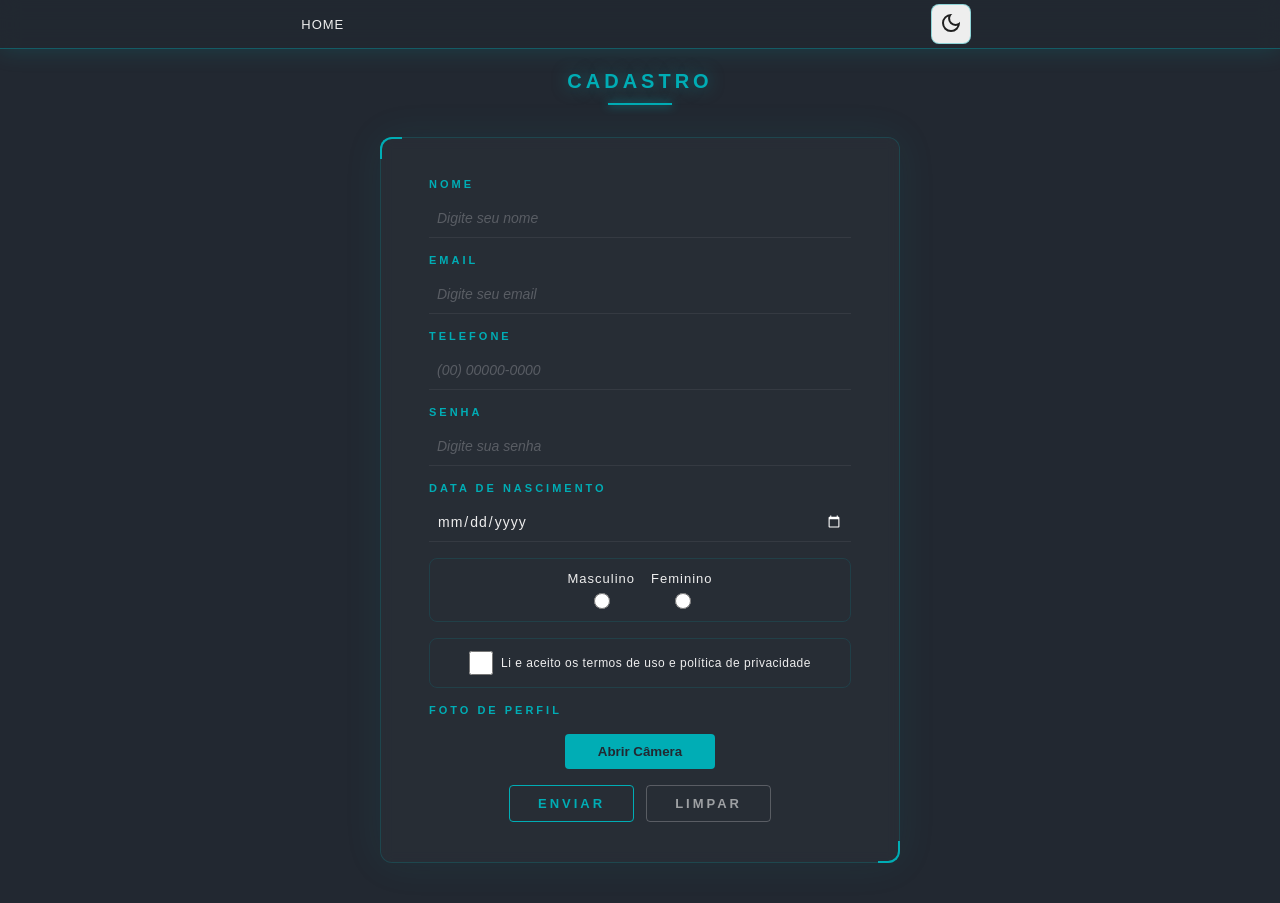
==== commit fd086d52: "Enhance form validation and user experience with additional input checks and formatting" ====
--- a/contato.html
+++ b/contato.html
@@ -20,22 +20,22 @@
 </header>
 <main>
     <h1 class="title-cadastro">Cadastro</h1>
-    <form>
+    <form novalidate>
         <section>
             <label for="fnome">Nome</label>
-            <input type="text" id="fnome" name="nome" placeholder="Digite seu nome" required>
+            <input type="text" id="fnome" name="nome" placeholder="Digite seu nome" required minlength="3" maxlength="50">
         </section>
         <section>
             <label for="femail">Email</label>
-            <input type="email" id="femail" name="email" placeholder="Digite seu email" required>
+            <input type="email" id="femail" name="email" placeholder="Digite seu email" required maxlength="50">
         </section>
         <section>
             <label for="ftelefone">Telefone</label>
-            <input type="tel" id="ftelefone" name="telefone" placeholder="Digite seu telefone" required>
+            <input type="tel" id="ftelefone" name="telefone" placeholder="(00) 00000-0000" required minlength="10" maxlength="15">
         </section>
         <section>
             <label for="fpassword">Senha</label>
-            <input type="password" id="fpassword" name="senha" placeholder="Digite sua senha" required>
+            <input type="password" id="fpassword" name="senha" placeholder="Digite sua senha" required maxlength="20">
         </section>
         <section>
             <label for="fdata">Data de Nascimento</label>
@@ -44,11 +44,17 @@
         <section class="genero">
             <div>
                 <label for="fgeneroM">Masculino</label>
-                <input type="radio" id="fgeneroM" name="genero" value="M">
+                <input type="radio" id="fgeneroM" name="genero" value="M" required>
             </div>
             <div>
                 <label for="fgeneroF">Feminino</label>
-                <input type="radio" id="fgeneroF" name="genero" value="F">
+                <input type="radio" id="fgeneroF" name="genero" value="F" required>
+            </div>
+        </section>
+        <section class="termos-section">
+            <div class="termos-checkbox">
+                <input type="checkbox" id="ftermos" name="termos" required>
+                <label for="ftermos">Li e aceito os termos de uso e política de privacidade</label>
             </div>
         </section>
         <section class="foto-section">
--- a/style.css
+++ b/style.css
@@ -114,6 +114,7 @@
             background: var(--bg-button);
             flex-shrink: 0;
             margin-left: auto;
+            margin-right: 8px;
 
             img {
                 width: 20px;
@@ -428,6 +429,43 @@
             cursor: pointer;
         }
 
+        .termos-section {
+            display: flex;
+            flex-direction: column;
+            width: 100%;
+            padding: 12px 16px;
+            box-sizing: border-box;
+            border: 1px solid rgba(0, 173, 181, 0.15);
+            border-radius: 8px;
+        }
+
+        .termos-checkbox {
+            display: flex;
+            flex-direction: row;
+            align-items: center;
+            gap: 8px;
+        }
+
+        .termos-checkbox input[type="checkbox"] {
+            accent-color: var(--cor-hover);
+            width: 24px !important;
+            height: 24px !important;
+            cursor: pointer;
+            margin: 0;
+            flex-shrink: 0;
+        }
+
+        .termos-checkbox label {
+            color: var(--color-body);
+            font-size: 12px;
+            letter-spacing: 0.5px;
+            text-transform: none;
+            font-weight: normal;
+            line-height: 1.4;
+            cursor: pointer;
+            margin: 0;
+        }
+
         .action {
             display: flex;
             flex-direction: column;
@@ -595,6 +633,21 @@
 @keyframes skills {
     from { transform: translateX(60vw); }
     to   { transform: translateX(20vw); }
+}
+
+@keyframes shake {
+    0%, 100% { transform: translateX(0); }
+    25% { transform: translateX(-5px); }
+    75% { transform: translateX(5px); }
+}
+
+.mensagem-erro {
+    color: #ff4444 !important;
+    font-size: 11px !important;
+    margin-top: 5px !important;
+    animation: shake 0.3s !important;
+    font-weight: 600 !important;
+    display: block !important;
 }
 
 .camera-container {
